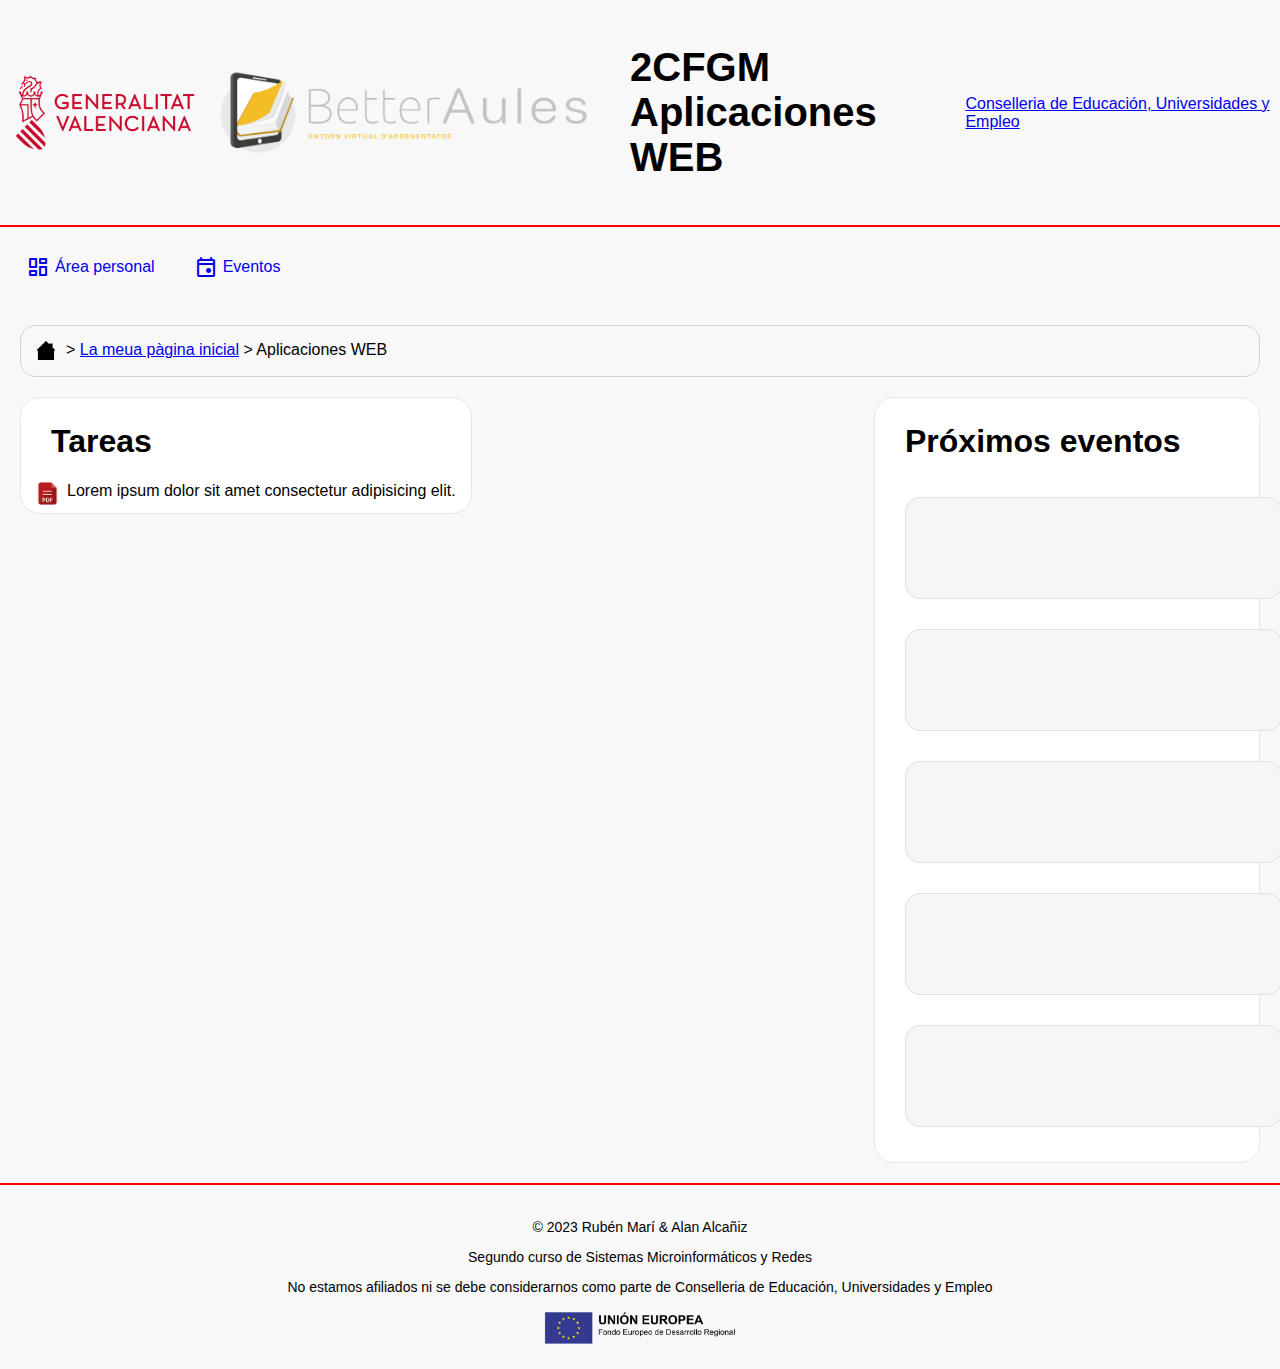
==== aplicacionesweb.html @ 806ea71d "aplicacionesweb" ====
<html lang="es">
    <head>
        <meta charset="UTF-8">
        <title>2CFGM - Aplicaciones Web</title>
        <link rel="stylesheet" href="css/main.css">
        <link rel="preconnect" href="https://rsms.me/">
        <link rel="stylesheet" href="https://rsms.me/inter/inter.css">
        <link rel="stylesheet" href="https://fonts.googleapis.com/css2?family=Material+Symbols+Rounded:opsz,wght,FILL,GRAD@20..48,100..700,0..1,-50..200">
    </head>
    <body>
        <header class="top">
            <div class="header">
                <div class="header-left">
                    <img src="images/gva-logo.png" alt="Logo de GVA" width="200px">
                    <img src="images/aules-logo2.png" alt="Logo de Aules" width="400px">
                    <p><strong>2CFGM Aplicaciones WEB</strong></p>
                </div>
                <div class="header-right">
                    <a href="http://www.ceice.gva.es/"><p>Conselleria de Educación, Universidades y Empleo</p></a>
                </div>
            </div>
            <div class="tab">
                <a href="index.html" class="button">
                    <span class="material-symbols-rounded" style="margin-right: 5px;">dashboard</span>
                    <span>Área personal</span>
                </a>
                <a href="index.html" class="button">
                    <span class="material-symbols-rounded" style="margin-right: 5px;">event</span>
                    <span>Eventos</span>
                </a>
            </div>
        </header>
        <div class="rute">
            <a href="index.html"><img src="images/1294564.svg" alt="home"></a>
            <span>> <a href="index.html">La meua pàgina inicial</a> > Aplicaciones WEB</span>
        </div>
        <div class="info">
            <div class="course">
                <h1>Tareas</h1>
                <div class="unit">
                    <div class="work">
                        <img src="images/pdflogo.png" alt="worklogo">
                        <span>Lorem ipsum dolor sit amet consectetur adipisicing elit.</span>
                    </div>
                <!--Ojalá declararle mi amor sea tan facil como declarar variables ;_; -->
                <!--Nah en verdad yo tengo novia y tu no, jaja bobo-->
                <!--Esto si que es aportar al projecto B) -->
                </div>
            </div>
            <div class="upcoming-events-section">
                <h1>Próximos eventos</h1>
                <div class="upcoming-events">
                    <div class="event"></div>
                    <div class="event"></div>
                    <div class="event"></div>
                    <div class="event"></div>
                    <div class="event"></div>
                </div>
            </div>
        </div>
        <footer class="footer">
            <div class="footer-div">
                <p>© 2023 Rubén Marí & Alan Alcañiz</p>
                <p>Segundo curso de Sistemas Microinformáticos y Redes</p>
                <p>No estamos afiliados ni se debe considerarnos como parte de Conselleria de Educación, Universidades y Empleo</p>
                <img src="images/ue-logo.png" alt="Logo de la Unión Europea" width="200px">
            </div>
        </footer>
    </body>
</html>
---- css/main.css ----
body {
    margin: unset;
    font-family: 'Inter', sans-serif;
    overflow: auto;
    background-color: #f8f8f8;
}

h1 {
    margin-left: 30px;
    margin-top: 25px;
}

.top {
    width: 100%;
}

.header {
    display: flex;
    margin: 5px;
    #background-color: red;
    justify-content: space-between;
    align-items: center;
    align-content: center;
    height: fit-content;
}

.header-left {
    display: flex;
    align-items: center;
}

.header-left p{
    font-size: 40px;
    font-family: sans-serif;
    padding: 0 0 0 25px;
}

.header-right {
    display: flex;
}

.tab {
    max-width: 100%;
    max-height: max-content;
    display: flex;
    #background-color: red;
    #margin: 5px;
    padding: 20px;
    border-top: 2px solid red;
}

.button {
    display: flex;
    align-items: center;
    text-decoration: none;
    margin-right: 25px;
    padding: 8px 8px 6px 6px;
    border-radius: 10px;
}

.button:hover {
    background-color: #ff3f3f;
    color: #3b0404 !important;
}

.button:visited {
    color: unset;
}

.ad {
    display: flex;
    flex-direction: row;
    margin: 20px 20px;
    border-radius: 10px;
}

.ad-left{
    background-image: linear-gradient(to right, #4eaaff, #ffffff);
    padding: 15px;
    border-radius: 15px 0px 0px 15px;
    border-top: 1px solid lightgrey;
    border-bottom: 1px solid lightgrey;
    border-left: 1px solid lightgrey;
}

.ad-left-text {
    padding: 15px;
}

.ad-right{
    background-color: rgb(255, 255, 255);
    padding: 15px 0 0 25px;
    border-radius: 0px 15px 15px 0px;
    display: block !important;
    flex: 1;
    box-sizing: border-box;
    border-top: 1px solid lightgrey;
    border-bottom: 1px solid lightgrey;
    border-right: 1px solid lightgrey;
}

.rute {
    display: flex;
    flex-direction: row;
    margin: 20px 20px;
    padding: 15px;
    border-radius: 15px 15px 15px 15px;
    border-top: 1px solid lightgrey;
    border-bottom: 1px solid lightgrey;
    border-left: 1px solid lightgrey;
    border-right: 1px solid lightgrey;
    
}

.rute img{
    width: 20px;
    padding-right: 10px;
}

.info {
    width: 100%;
    height: fit-content;
    display: flex; /* hay que conseguir que al hacer la pagina mas o menos grande que los cuadros no se hagan mas pequeños, supongo que con block
    para que los cuadros tengan siempre el mismo tamaño si o si, para eso tendremos que crear un apartado de css que se adapte al mobil jugando 
    con la resolución */
    justify-content: space-between;
}

.course{
    max-width: 70%;
    height: fit-content;
    margin-left: 20px;
    background-color: #fff;
    border: 1px solid #e7e7e7;
    border-radius: 20px;
}

.subjects-section {

    width: 100%;

}

.subjects {
    display: flex;
    flex-wrap: wrap;
    justify-content: space-evenly;
    margin: 0px 15px 0px 15px;
}

.subject-card {
    width: 340px;
    height: 175px;
    background-color: #f6f6f6;
    border: 1px solid #e0e0e0;
    border-radius: 15px;
    margin: 15px;
    overflow: hidden;
}

.subject-card-img {
    display: flex;
    max-width: 100%;
    max-height: 65%;
}

.subject-card-img img {
    overflow: hidden;
}

.subject-card-txt {
    margin: 10px 15px 5px 15px;
}

.subject-card-txt p {
    margin: unset;
}

.unit{
    display: flex;
    flex-wrap: wrap;
    justify-content: space-evenly;
    margin: 0px 15px 0px 15px;
    border: 1px #e0e0e0;
    border-radius: 10px;
}

.work{
    display: flex;
}

.work img{
    width: 23px;
    padding: 0 8px 8px 0;
}

.upcoming-events-section {
    max-width: 30%;
    height: fit-content;
    margin-right: 20px;
    background-color: #fff;
    border: 1px solid #e7e7e7;
    border-radius: 20px;
}

.upcoming-events {
    display: flex;
    flex-direction: column;
    margin: 0px 15px 20px 15px;
}

.event {
    width: 375px;
    height: 100px;
    background-color: #f6f6f6;
    border: 1px solid #e0e0e0;
    border-radius: 15px;
    margin: 15px;
}

.footer {
    display: flex;
    border-top: 2px solid red;
    width: 100%;
    font-size: 14px;
    text-align: center;
    justify-content: center;
    margin-top: 20px;
}

.footer-div {
    height: fit-content;
    margin: 20px 0px 20px 0px;
}

/* Que miras? esto es muy sospechoso por tu parte
⠀⠀⠀⠀⠀⠀⠀⠀⠀⠀⠀⣠⣤⣤⣤⣤⣤⣤⣤⣤⣄⡀⠀⠀⠀⠀⠀⠀⠀⠀ 
⠀⠀⠀⠀⠀⠀⠀⠀⢀⣴⣿⡿⠛⠉⠙⠛⠛⠛⠛⠻⢿⣿⣷⣤⡀⠀⠀⠀⠀⠀ 
⠀⠀⠀⠀⠀⠀⠀⠀⣼⣿⠋⠀⠀⠀⠀⠀⠀⠀⢀⣀⣀⠈⢻⣿⣿⡄⠀⠀⠀⠀ 
⠀⠀⠀⠀⠀⠀⠀⣸⣿⡏⠀⠀⠀⣠⣶⣾⣿⣿⣿⠿⠿⠿⢿⣿⣿⣿⣄⠀⠀⠀ 
⠀⠀⠀⠀⠀⠀⠀⣿⣿⠁⠀⠀⢰⣿⣿⣯⠁⠀⠀⠀⠀⠀⠀⠀⠈⠙⢿⣷⡄⠀ 
⠀⠀⣀⣤⣴⣶⣶⣿⡟⠀⠀⠀⢸⣿⣿⣿⣆⠀⠀⠀⠀⠀⠀⠀⠀⠀⠀⣿⣷⠀ 
⠀⢰⣿⡟⠋⠉⣹⣿⡇⠀⠀⠀⠘⣿⣿⣿⣿⣷⣦⣤⣤⣤⣶⣶⣶⣶⣿⣿⣿⠀ 
⠀⢸⣿⡇⠀⠀⣿⣿⡇⠀⠀⠀⠀⠹⣿⣿⣿⣿⣿⣿⣿⣿⣿⣿⣿⣿⣿⡿⠃⠀ 
⠀⣸⣿⡇⠀⠀⣿⣿⡇⠀⠀⠀⠀⠀⠉⠻⠿⣿⣿⣿⣿⡿⠿⠿⢻⣿⡇⠀⠀ 
⠀⣿⣿⠁⠀⠀⣿⣿⡇⠀⠀⠀⠀⠀⠀⠀⠀⠀⠀⠀⠀⠀⠀⠀⠀⢸⣿⣧⠀⠀ 
⠀⣿⣿⠀⠀⠀⣿⣿⡇⠀⠀⠀⠀⠀⠀⠀⠀⠀⠀⠀⠀⠀⠀⠀⠀⢸⣿⣿⠀⠀ 
⠀⣿⣿⠀⠀⠀⣿⣿⡇⠀⠀⠀⠀⠀⠀⠀⠀⠀⠀⠀⠀⠀⠀⠀⠀⢸⣿⣿⠀⠀ 
⠀⢿⣿⡆⠀⠀⣿⣿⡇⠀⠀⠀⠀⠀⠀⠀⠀⠀⠀⠀⠀⠀⠀⠀⠀⢸⣿⡇⠀⠀ 
⠀⠸⣿⣧⡀⠀⣿⣿⡇⠀⠀⠀⠀⠀⠀⠀⠀⠀⠀⠀⠀⠀⠀⠀⠀⣿⣿⠃⠀⠀ 
⠀⠀⠛⢿⣿⣿⣿⣿⣇⠀⠀⠀⠀⠀⣰⣿⣿⣷⣶⣶  ⠀ ⣿⣿⠀⠀⠀ 
⠀⠀⠀⠀⠀⠀⠀⣿⣿⠀⠀⠀⠀⠀⣿⣿⡇⠀⣽⣿⡏ ⠀⠀⢸⣿⡇⠀⠀⠀ 
⠀⠀⠀⠀⠀⠀⠀⣿⣿⠀⠀⠀⠀⠀⣿⣿⡇⠀⢹⣿⡆⠀⠀⠀⣸⣿⠇⠀⠀⠀ 
⠀⠀⠀⠀⠀⠀⠀⢿⣿⣦⣄⣀⣠⣴⣿⣿⠁⠀⠈⠻⣿⣿⣿⣿⡿⠏⠀⠀⠀⠀ 
⠀⠀⠀⠀⠀⠀⠀⠈⠛⠻⠿⠿⠿⠿⠋⠁⠀⠀⠀⠀⠀⠀⠀⠀⠀⠀⠀⠀⠀ */
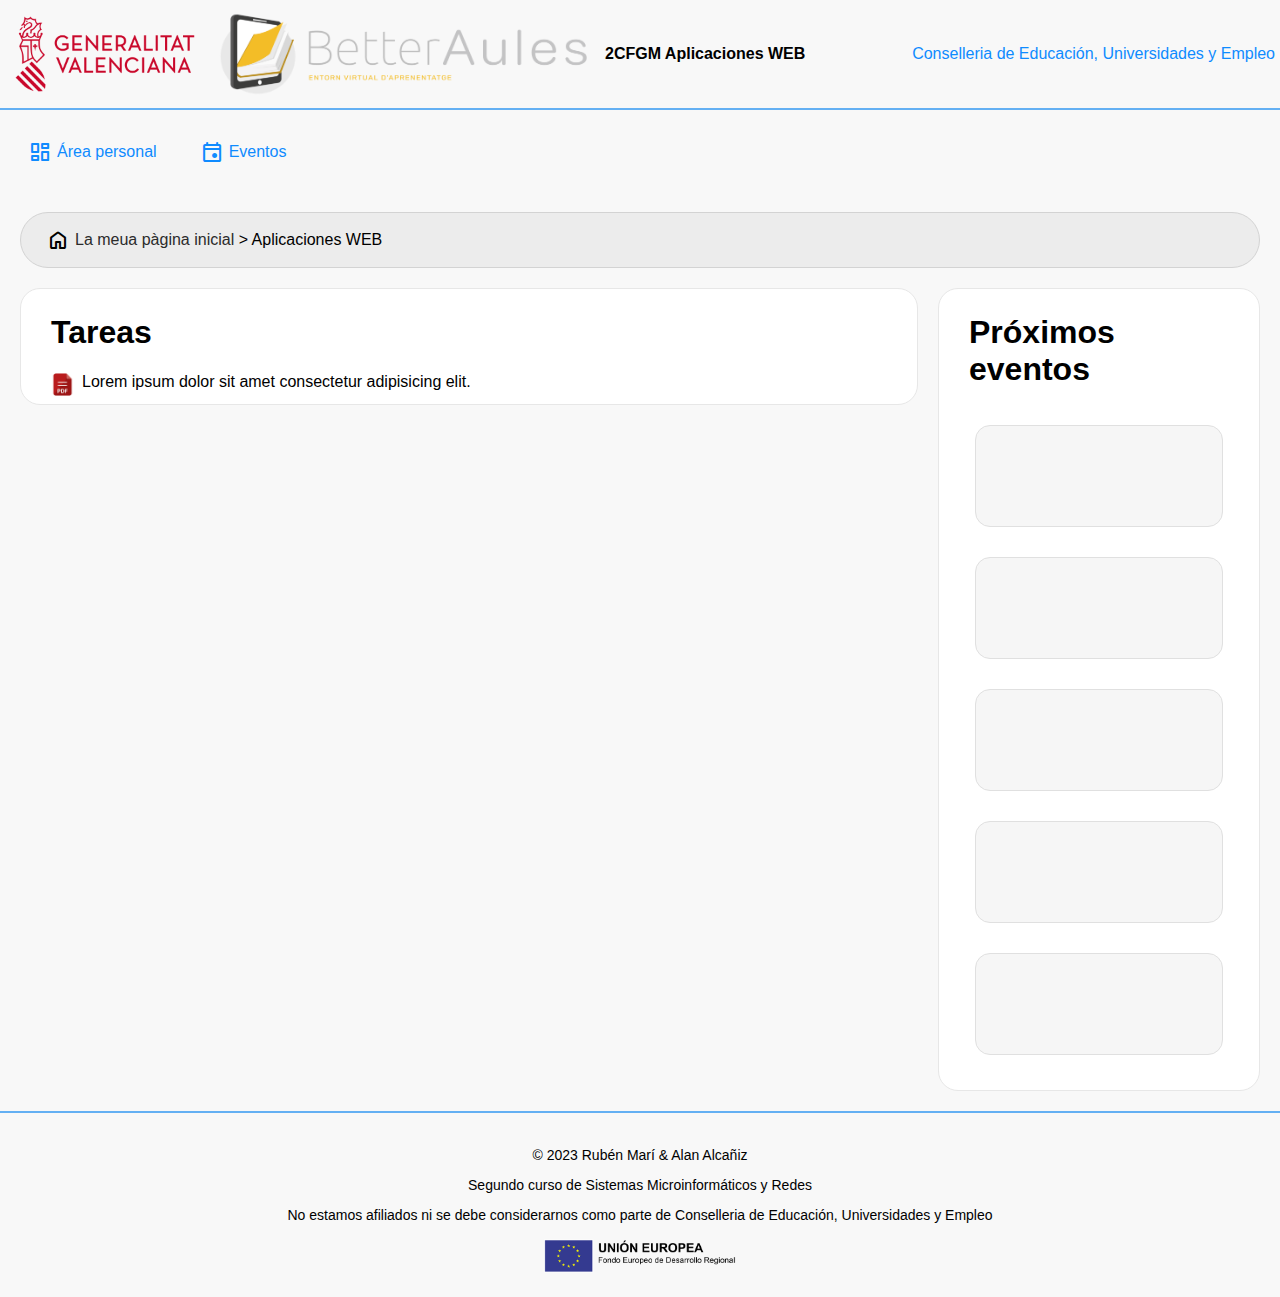
==== commit 311947b2: "he comenzado para que la página sea responsive, pero está muy rota." ====
--- a/aplicacionesweb.html
+++ b/aplicacionesweb.html
@@ -5,7 +5,7 @@
         <link rel="stylesheet" href="css/main.css">
         <link rel="preconnect" href="https://rsms.me/">
         <link rel="stylesheet" href="https://rsms.me/inter/inter.css">
-        <link rel="stylesheet" href="https://fonts.googleapis.com/css2?family=Material+Symbols+Rounded:opsz,wght,FILL,GRAD@20..48,100..700,0..1,-50..200">
+        <link rel="stylesheet" href="https://fonts.googleapis.com/css2?family=Material+Symbols+Rounded:opsz,wght,FILL,GRAD@24,400,1,0" />
     </head>
     <body>
         <header class="top">
@@ -21,18 +21,18 @@
             </div>
             <div class="tab">
                 <a href="index.html" class="button">
-                    <span class="material-symbols-rounded" style="margin-right: 5px;">dashboard</span>
-                    <span>Área personal</span>
+                    <span class="material-symbols-rounded button-span" style="margin-right: 5px;">dashboard</span>
+                    <span class="button-span">Área personal</span>
                 </a>
                 <a href="index.html" class="button">
-                    <span class="material-symbols-rounded" style="margin-right: 5px;">event</span>
-                    <span>Eventos</span>
+                    <span class="material-symbols-rounded button-span" style="margin-right: 5px;">event</span>
+                    <span class="button-span">Eventos</span>
                 </a>
             </div>
         </header>
         <div class="rute">
-            <a href="index.html"><img src="images/1294564.svg" alt="home"></a>
-            <span>> <a href="index.html">La meua pàgina inicial</a> > Aplicaciones WEB</span>
+            <span class="material-symbols-rounded" style="margin-right: 5px;">home</span>
+            <span> <a href="index.html">La meua pàgina inicial</a> > Aplicaciones WEB</span>
         </div>
         <div class="info">
             <div class="course">
--- a/css/main.css
+++ b/css/main.css
@@ -5,9 +5,20 @@
     background-color: #f8f8f8;
 }
 
+::selection {
+    background-color: #4eaaff;
+    color: #020202;
+}
+
 h1 {
     margin-left: 30px;
     margin-top: 25px;
+    margin-right: 30px;
+}
+
+a {
+    text-decoration: none;
+    color: #0f8bff;
 }
 
 .top {
@@ -29,11 +40,11 @@
     align-items: center;
 }
 
-.header-left p{
+/* .header-left p{
     font-size: 40px;
     font-family: sans-serif;
     padding: 0 0 0 25px;
-}
+} */
 
 .header-right {
     display: flex;
@@ -46,7 +57,7 @@
     #background-color: red;
     #margin: 5px;
     padding: 20px;
-    border-top: 2px solid red;
+    border-top: 2px solid #64b0f3;
 }
 
 .button {
@@ -54,13 +65,20 @@
     align-items: center;
     text-decoration: none;
     margin-right: 25px;
-    padding: 8px 8px 6px 6px;
+    padding: 10px 10px 8px 8px;
     border-radius: 10px;
+    transition: 500ms cubic-bezier(0,.5,.5,1);
 }
 
 .button:hover {
-    background-color: #ff3f3f;
-    color: #3b0404 !important;
+    scale: 105%;
+    background-color: rgba(100, 201, 255, 0.5);
+    border-radius: 15px;
+    box-shadow: 0 0 15px rgba(100, 185, 255, 0.5);
+}
+
+.button:hover .button-span {
+    color: #000a13;
 }
 
 .button:visited {
@@ -85,6 +103,9 @@
 
 .ad-left-text {
     padding: 15px;
+    font-weight: 600;
+    color: #001b3f;
+    text-shadow: 0 0 15px #b5d7ff;
 }
 
 .ad-right{
@@ -103,13 +124,11 @@
     display: flex;
     flex-direction: row;
     margin: 20px 20px;
-    padding: 15px;
-    border-radius: 15px 15px 15px 15px;
-    border-top: 1px solid lightgrey;
-    border-bottom: 1px solid lightgrey;
-    border-left: 1px solid lightgrey;
-    border-right: 1px solid lightgrey;
-    
+    padding: 15px 15px 15px 25px;
+    border-radius: 9999px;
+    background-color: #ececec;
+    border: 1px solid lightgrey;
+    align-items: center;
 }
 
 .rute img{
@@ -117,17 +136,30 @@
     padding-right: 10px;
 }
 
+.rute a{
+    color: #2b2b2b;
+}
+
 .info {
     width: 100%;
     height: fit-content;
     display: flex; /* hay que conseguir que al hacer la pagina mas o menos grande que los cuadros no se hagan mas pequeños, supongo que con block
-    para que los cuadros tengan siempre el mismo tamaño si o si, para eso tendremos que crear un apartado de css que se adapte al mobil jugando 
+    para que los cuadros tengan siempre el mismo tamaño si o si, para eso tendremos que crear un apartado de css que se adapte al mobil jugando
     con la resolución */
+    flex-direction: row;
+    align-items: baseline;
     justify-content: space-between;
 }
 
+.subjects {
+    display: flex;
+    flex-wrap: wrap;
+    justify-content: center;
+    margin: 0px 15px 0px 15px;
+}
+
 .course{
-    max-width: 70%;
+    width: 70%;
     height: fit-content;
     margin-left: 20px;
     background-color: #fff;
@@ -139,13 +171,6 @@
 
     width: 100%;
 
-}
-
-.subjects {
-    display: flex;
-    flex-wrap: wrap;
-    justify-content: space-evenly;
-    margin: 0px 15px 0px 15px;
 }
 
 .subject-card {
@@ -158,6 +183,10 @@
     overflow: hidden;
 }
 
+.subjects a{
+    text-decoration: none;
+}
+
 .subject-card-img {
     display: flex;
     max-width: 100%;
@@ -169,18 +198,30 @@
 }
 
 .subject-card-txt {
-    margin: 10px 15px 5px 15px;
+    display: flex;
+    flex-direction: column;
+    height: 35%;
+    text-align: left;
+    justify-content: center;
+    margin-left: 15px;
 }
 
 .subject-card-txt p {
     margin: unset;
+    color: #161616;
+    text-decoration: none;
+}
+
+#fecha{
+    color: #2b2b2b;
+    font-size: 13px;
 }
 
 .unit{
     display: flex;
     flex-wrap: wrap;
-    justify-content: space-evenly;
     margin: 0px 15px 0px 15px;
+    margin-left: 30px;
     border: 1px #e0e0e0;
     border-radius: 10px;
 }
@@ -195,7 +236,7 @@
 }
 
 .upcoming-events-section {
-    max-width: 30%;
+    width: 25%;
     height: fit-content;
     margin-right: 20px;
     background-color: #fff;
@@ -207,10 +248,12 @@
     display: flex;
     flex-direction: column;
     margin: 0px 15px 20px 15px;
+    overflow: hidden;
+    align-items: center;
 }
 
 .event {
-    width: 375px;
+    width: 85%;
     height: 100px;
     background-color: #f6f6f6;
     border: 1px solid #e0e0e0;
@@ -220,7 +263,7 @@
 
 .footer {
     display: flex;
-    border-top: 2px solid red;
+    border-top: 2px solid #64b0f3;
     width: 100%;
     font-size: 14px;
     text-align: center;
@@ -231,6 +274,21 @@
 .footer-div {
     height: fit-content;
     margin: 20px 0px 20px 0px;
+}
+
+/* para hacerlo responsive*/
+@media (max-width: 995px) {
+
+    .info {
+        display: flex;
+        flex-direction: column;
+        align-items: center;
+    }
+
+    .course {
+        margin-bottom: 10px;
+    }
+
 }
 
 /* Que miras? esto es muy sospechoso por tu parte
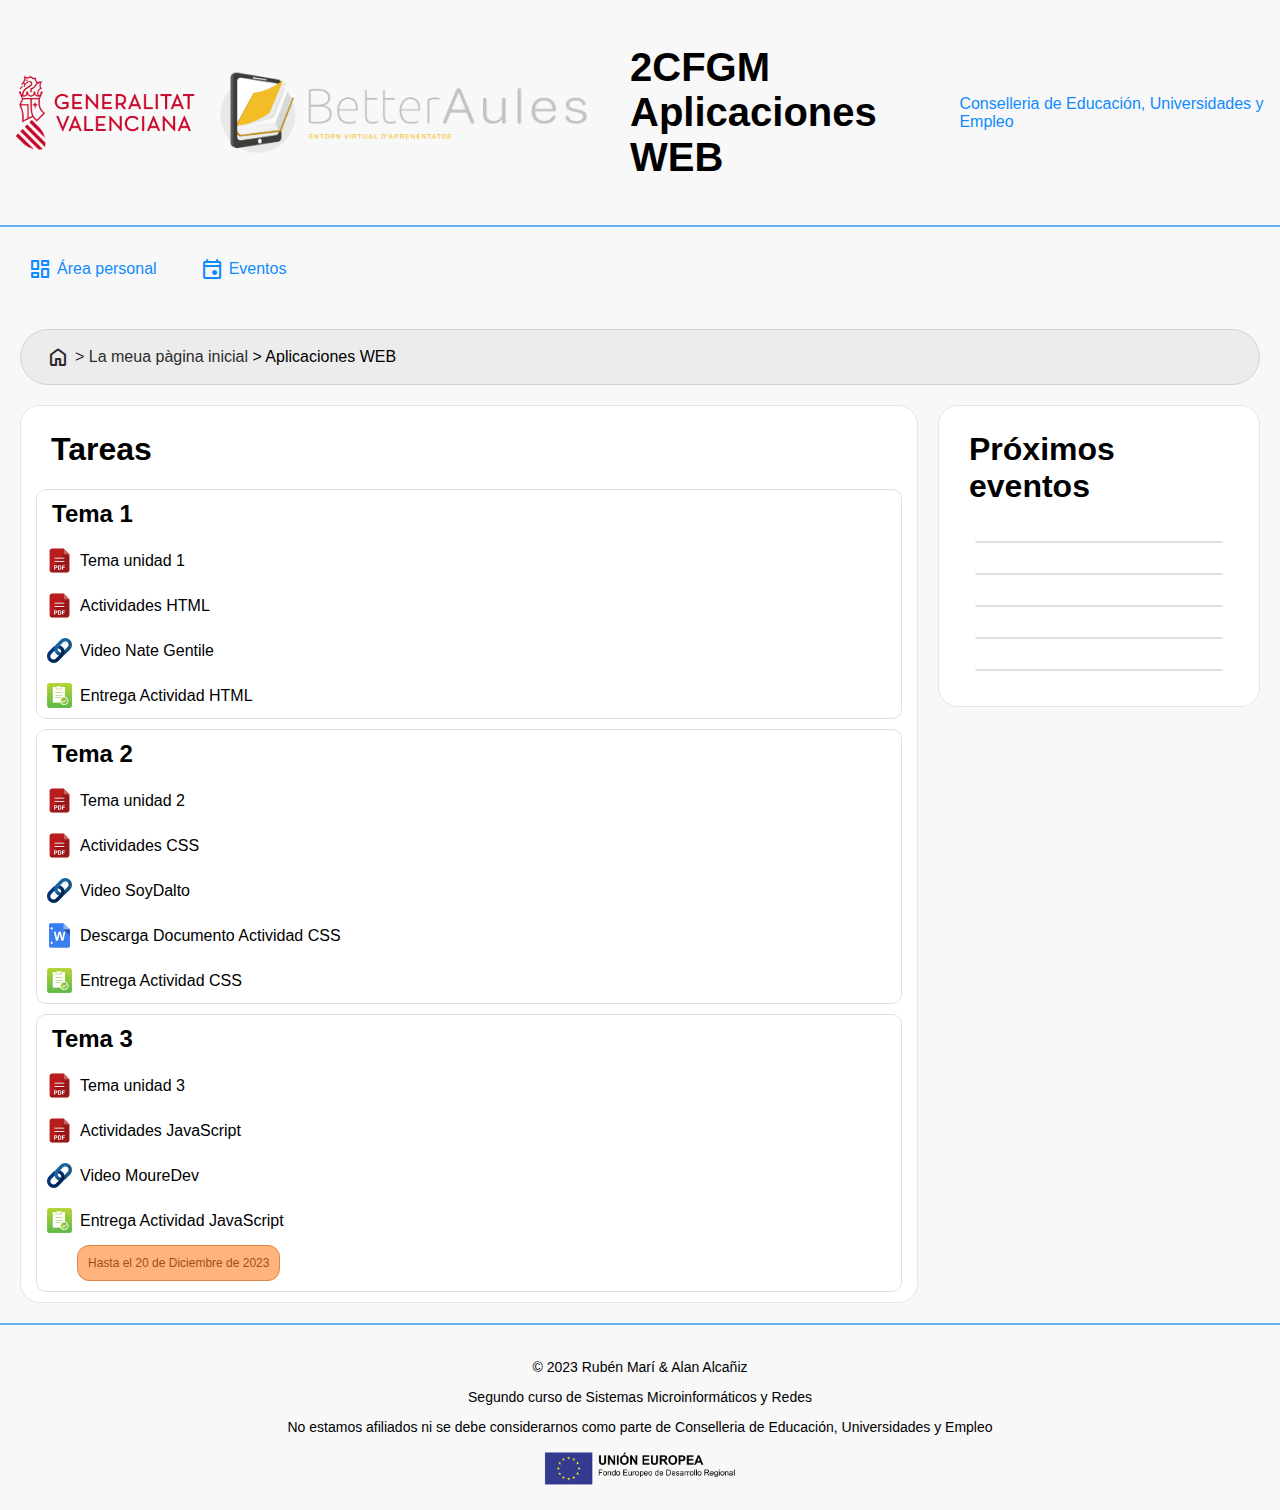
==== commit 2fed8f82: "granavanceactividadesalannumerodosporquemehabiadejadounacosaimportanteynoseporqueestenombreestanlarg" ====
--- a/aplicacionesweb.html
+++ b/aplicacionesweb.html
@@ -31,21 +31,77 @@
             </div>
         </header>
         <div class="rute">
-            <span class="material-symbols-rounded" style="margin-right: 5px;">home</span>
-            <span> <a href="index.html">La meua pàgina inicial</a> > Aplicaciones WEB</span>
+            <a href="index.html"><span class="material-symbols-rounded" style="margin-right: 5px;">home</span></a>
+            <span><a href="index.html">> La meua pàgina inicial</a> > Aplicaciones WEB</span>
+        
         </div>
         <div class="info">
             <div class="course">
                 <h1>Tareas</h1>
                 <div class="unit">
+                    <h2>Tema 1</h2>
                     <div class="work">
                         <img src="images/pdflogo.png" alt="worklogo">
-                        <span>Lorem ipsum dolor sit amet consectetur adipisicing elit.</span>
+                        <span>Tema unidad 1</span>
                     </div>
-                <!--Ojalá declararle mi amor sea tan facil como declarar variables ;_; -->
-                <!--Nah en verdad yo tengo novia y tu no, jaja bobo-->
-                <!--Esto si que es aportar al projecto B) -->
+                    <div class="work">
+                        <img src="images/pdflogo.png" alt="worklogo">
+                        <span>Actividades HTML</span>
+                    </div>
+                    <div class="work">
+                        <img src="images/3214679.png" alt="worklogo">
+                        <span>Video Nate Gentile</span> <!--Ya es costum en les clases de xavi-->
+                    </div>
+                    <div class="work">
+                        <img src="images/checkmark.png" alt="worklogo">
+                        <span>Entrega Actividad HTML</span>
+                    </div>
                 </div>
+                <div class="unit">
+                    <h2>Tema 2</h2>
+                    <div class="work">
+                        <img src="images/pdflogo.png" alt="worklogo">
+                        <span>Tema unidad 2</span>
+                    </div>
+                    <div class="work">
+                        <img src="images/pdflogo.png" alt="worklogo">
+                        <span>Actividades CSS</span>
+                    </div>
+                    <div class="work">
+                        <img src="images/3214679.png" alt="worklogo">
+                        <span>Video SoyDalto</span> <!--este esq me mola a mi jeje-->
+                    </div>
+                    <div class="work">
+                        <img src="images/word.png" alt="worklogo">
+                        <span>Descarga Documento Actividad CSS</span> 
+                    </div>
+                    <div class="work">
+                        <img src="images/checkmark.png" alt="worklogo">
+                        <span>Entrega Actividad CSS</span> 
+                    </div>
+                </div>
+                <div class="unit">
+                    <h2>Tema 3</h2>
+                    <div class="work">
+                        <img src="images/pdflogo.png" alt="worklogo">
+                        <span>Tema unidad 3</span>
+                    </div>
+                    <div class="work">
+                        <img src="images/pdflogo.png" alt="worklogo">
+                        <span>Actividades JavaScript</span><!--te imagines xd-->
+                    </div>
+                    <div class="work">
+                        <img src="images/3214679.png" alt="worklogo">
+                        <span>Video MoureDev</span>
+                    </div>
+                    <div class="work">
+                        <img src="images/checkmark.png" alt="worklogo">
+                        <span>Entrega Actividad JavaScript</span>
+                    </div>
+                    <div class="todo">
+                        <p>Hasta el 20 de Diciembre de 2023</p>
+                    </div>
+                </div><!--els iconos si no temolen canvialos, son 100x100px tots-->
             </div>
             <div class="upcoming-events-section">
                 <h1>Próximos eventos</h1>
@@ -57,7 +113,7 @@
                     <div class="event"></div>
                 </div>
             </div>
-        </div>
+        </div><!--Ojalá declararle mi amor sea tan facil como declarar variables ;_; -->
         <footer class="footer">
             <div class="footer-div">
                 <p>© 2023 Rubén Marí & Alan Alcañiz</p>
--- a/css/main.css
+++ b/css/main.css
@@ -40,14 +40,15 @@
     align-items: center;
 }
 
-/* .header-left p{
+.header-left p{
     font-size: 40px;
     font-family: sans-serif;
     padding: 0 0 0 25px;
-} */
+}
 
 .header-right {
     display: flex;
+    padding: 0 8px 0 0;
 }
 
 .tab {
@@ -220,19 +221,43 @@
 .unit{
     display: flex;
     flex-wrap: wrap;
-    margin: 0px 15px 0px 15px;
-    margin-left: 30px;
-    border: 1px #e0e0e0;
+    flex-direction: column;
+    margin: 0px 15px 0px 30px;
+    border: 1px solid #e0e0e0;
     border-radius: 10px;
+    margin: 10px 15px;
+}
+
+.unit h2{
+    padding: 0 0 0 15px;
+    margin: 10px 15px 10px 0;
 }
 
 .work{
     display: flex;
+    align-items: center; /* Centra el contenido verticalmente */
+    padding: 10px;
 }
 
 .work img{
-    width: 23px;
-    padding: 0 8px 8px 0;
+    width: 25px;
+    padding: 0 8px 0 0;
+}
+
+.todo{
+    display: block;
+    color: #9e4f16;
+    margin: 0 0 0 40px;
+}
+
+.todo p{
+    display: inline-block;
+    padding: 10px 10px;
+    font-size: 12px;
+    background-color: #ffb47e;
+    border: 1px solid #df8443;
+    border-radius: 12px;
+    margin: 2 0 10px 0;
 }
 
 .upcoming-events-section {
@@ -254,11 +279,15 @@
 
 .event {
     width: 85%;
-    height: 100px;
+    height: fit-content;
     background-color: #f6f6f6;
     border: 1px solid #e0e0e0;
     border-radius: 15px;
     margin: 15px;
+}
+
+.event p{
+    padding: 0 10px;
 }
 
 .footer {
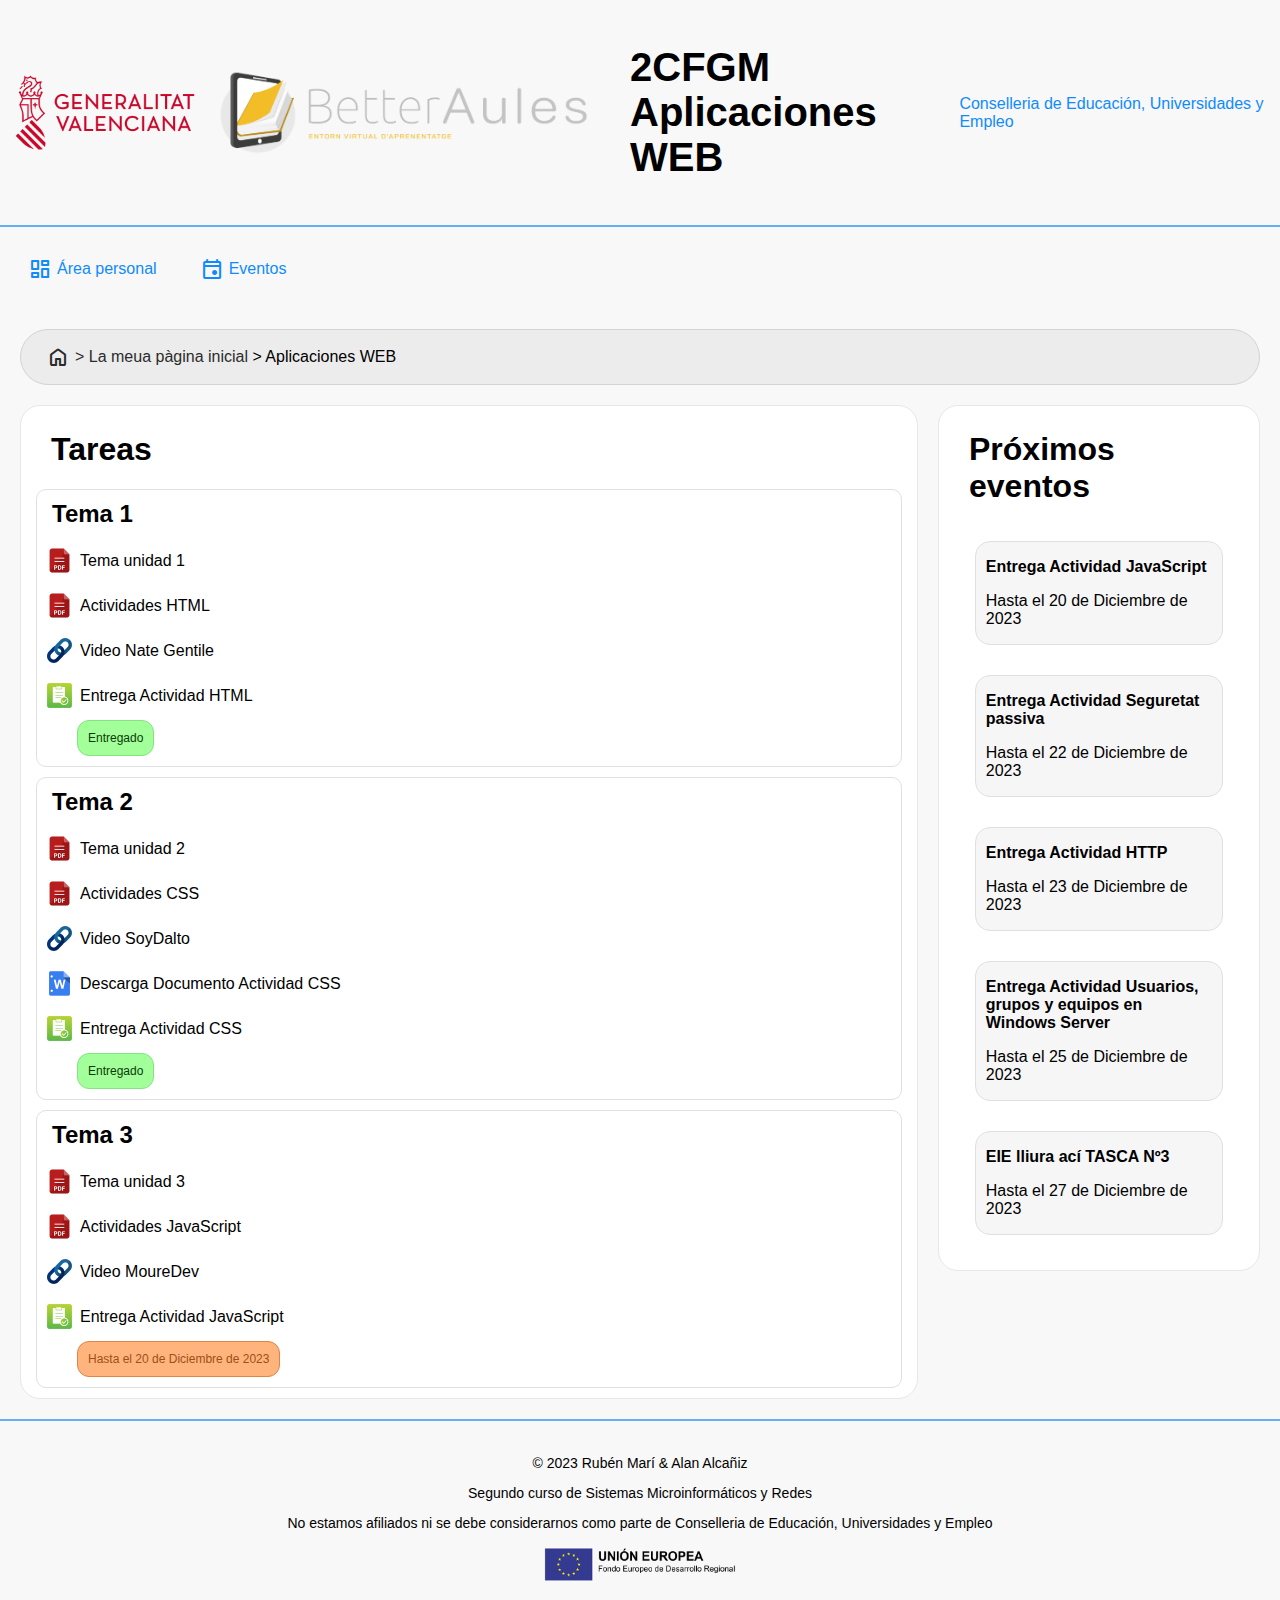
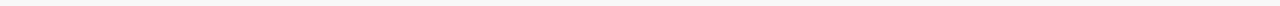
==== commit f56f6872: "entregado" ====
--- a/aplicacionesweb.html
+++ b/aplicacionesweb.html
@@ -56,6 +56,9 @@
                         <img src="images/checkmark.png" alt="worklogo">
                         <span>Entrega Actividad HTML</span>
                     </div>
+                    <div class="finished">
+                        <p>Entregado</p>
+                    </div>
                 </div>
                 <div class="unit">
                     <h2>Tema 2</h2>
@@ -78,6 +81,9 @@
                     <div class="work">
                         <img src="images/checkmark.png" alt="worklogo">
                         <span>Entrega Actividad CSS</span> 
+                    </div>
+                    <div class="finished">
+                        <p>Entregado</p>
                     </div>
                 </div>
                 <div class="unit">
@@ -106,11 +112,26 @@
             <div class="upcoming-events-section">
                 <h1>Próximos eventos</h1>
                 <div class="upcoming-events">
-                    <div class="event"></div>
-                    <div class="event"></div>
-                    <div class="event"></div>
-                    <div class="event"></div>
-                    <div class="event"></div>
+                    <div class="event">
+                        <p><strong>Entrega Actividad JavaScript</strong></p>
+                        <p>Hasta el 20 de Diciembre de 2023</p>
+                    </div>
+                    <div class="event">
+                        <p><strong>Entrega Actividad Seguretat passiva</strong></p>
+                        <p>Hasta el 22 de Diciembre de 2023</p>
+                    </div>
+                    <div class="event">
+                        <p><strong>Entrega Actividad HTTP</strong></p>
+                        <p>Hasta el 23 de Diciembre de 2023</p>
+                    </div>
+                    <div class="event">
+                        <p><strong>Entrega Actividad Usuarios, grupos y equipos en Windows Server</strong></p>
+                        <p>Hasta el 25 de Diciembre de 2023</p>
+                    </div>
+                    <div class="event">
+                        <p><strong>EIE lliura ací TASCA Nº3</strong></p>
+                        <p>Hasta el 27 de Diciembre de 2023</p>
+                    </div>
                 </div>
             </div>
         </div><!--Ojalá declararle mi amor sea tan facil como declarar variables ;_; -->
--- a/css/main.css
+++ b/css/main.css
@@ -256,6 +256,22 @@
     font-size: 12px;
     background-color: #ffb47e;
     border: 1px solid #df8443;
+    border-radius: 12px;
+    margin: 2 0 10px 0;
+}
+
+.finished{
+    display: block;
+    color: #0b3a06;
+    margin: 0 0 0 40px;
+}
+
+.finished p{
+    display: inline-block;
+    padding: 10px 10px;
+    font-size: 12px;
+    background-color: #a2ff9a;
+    border: 1px solid #84e481;
     border-radius: 12px;
     margin: 2 0 10px 0;
 }
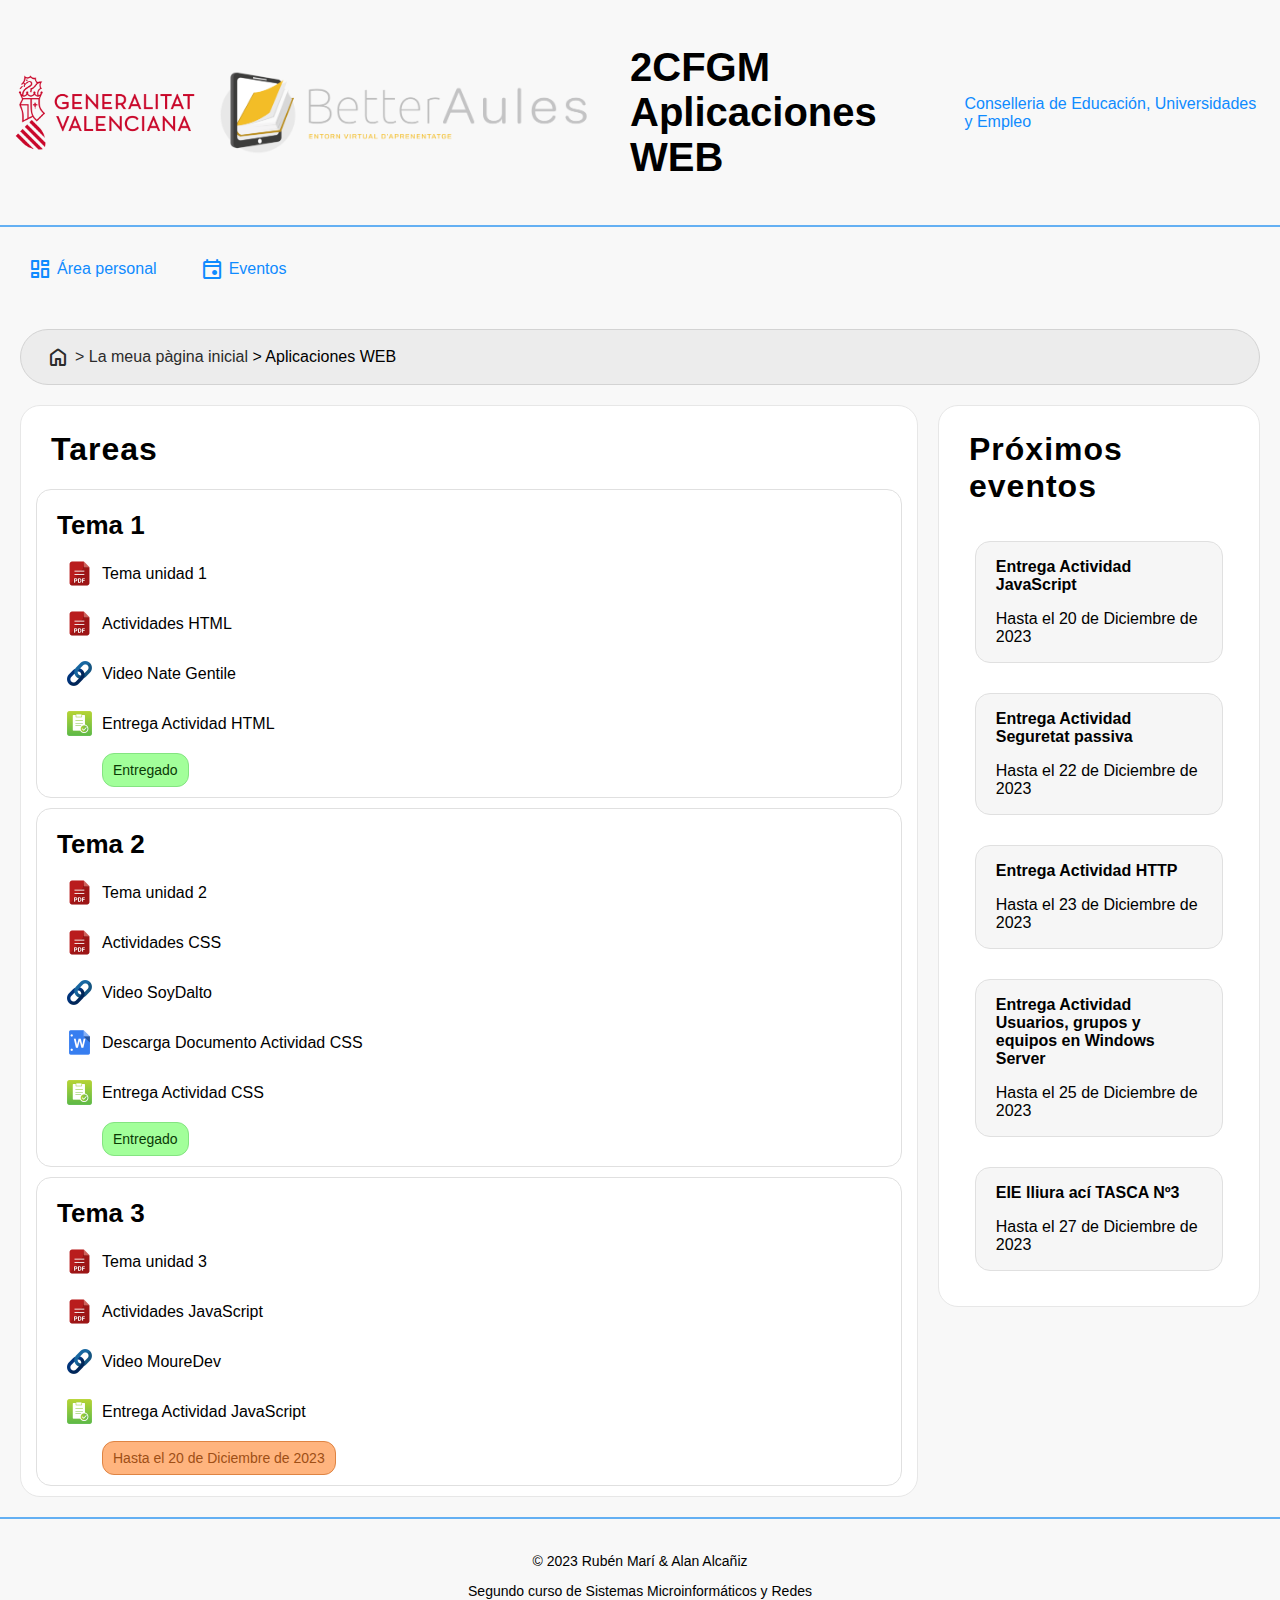
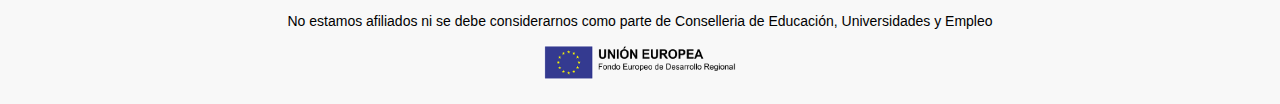
==== commit c3bc3af7: "terminao" ====
--- a/aplicacionesweb.html
+++ b/aplicacionesweb.html
@@ -140,7 +140,7 @@
                 <p>© 2023 Rubén Marí & Alan Alcañiz</p>
                 <p>Segundo curso de Sistemas Microinformáticos y Redes</p>
                 <p>No estamos afiliados ni se debe considerarnos como parte de Conselleria de Educación, Universidades y Empleo</p>
-                <img src="images/ue-logo.png" alt="Logo de la Unión Europea" width="200px">
+                <img class="ue-logo" src="images/ue-logo.png" alt="Logo de la Unión Europea" width="200px">
             </div>
         </footer>
     </body>
--- a/css/main.css
+++ b/css/main.css
@@ -11,6 +11,8 @@
 }
 
 h1 {
+    font-weight: 800;
+    letter-spacing: 1px;
     margin-left: 30px;
     margin-top: 25px;
     margin-right: 30px;
@@ -43,7 +45,7 @@
 .header-left p{
     font-size: 40px;
     font-family: sans-serif;
-    padding: 0 0 0 25px;
+    padding: 0 25px 0 25px;
 }
 
 .header-right {
@@ -171,6 +173,7 @@
 .subjects-section {
 
     width: 100%;
+    margin-bottom: 20px;
 
 }
 
@@ -224,36 +227,43 @@
     flex-direction: column;
     margin: 0px 15px 0px 30px;
     border: 1px solid #e0e0e0;
-    border-radius: 10px;
+    border-radius: 15px;
     margin: 10px 15px;
 }
 
 .unit h2{
-    padding: 0 0 0 15px;
-    margin: 10px 15px 10px 0;
+    margin-left: 20px;
+    margin-top: 20px;
+    margin-bottom: 10px;
+    font-weight: 600;
+    font-size: 26px;
+    display: flex;
 }
 
 .work{
     display: flex;
     align-items: center; /* Centra el contenido verticalmente */
     padding: 10px;
+    margin-left: 20px;
+    font-weight: 500;
+    margin-bottom: 5px;
 }
 
 .work img{
     width: 25px;
-    padding: 0 8px 0 0;
+    margin-right: 10px;
 }
 
 .todo{
     display: block;
     color: #9e4f16;
-    margin: 0 0 0 40px;
+    margin: 0 0 0 65px;
 }
 
 .todo p{
     display: inline-block;
-    padding: 10px 10px;
-    font-size: 12px;
+    padding: 8px 10px;
+    font-size: 14px;
     background-color: #ffb47e;
     border: 1px solid #df8443;
     border-radius: 12px;
@@ -263,13 +273,13 @@
 .finished{
     display: block;
     color: #0b3a06;
-    margin: 0 0 0 40px;
+    margin: 0 0 0 65px;
 }
 
 .finished p{
     display: inline-block;
-    padding: 10px 10px;
-    font-size: 12px;
+    padding: 8px 10px;
+    font-size: 14px;
     background-color: #a2ff9a;
     border: 1px solid #84e481;
     border-radius: 12px;
@@ -303,7 +313,7 @@
 }
 
 .event p{
-    padding: 0 10px;
+    padding: 0 20px;
 }
 
 .footer {
@@ -332,8 +342,273 @@
 
     .course {
         margin-bottom: 10px;
-    }
-
+        width: 90%;
+        margin-left: unset;
+        border-radius: 35px;
+    }
+
+    .top {
+        padding-top: 15px;
+    }
+
+    .header {
+        display: none;
+    }
+
+    .tab {
+        border: unset;
+        height: max-content;
+        display: flex;
+        flex-direction: row;
+        margin: 0px 15px 15px 15px;
+    }
+
+    .button, .material-symbols-rounded {
+        font-size: 40px!important;
+    }
+
+    .ad {
+        font-size: 32px;
+        box-shadow: 0px 0px 15px rgba(0, 0, 0, 0.17);
+        border-radius: 30px 30px 30px 30px;
+    }
+
+    .ad-left {
+        display: flex;
+        align-items: center;
+        border-radius: 30px 0px 0px 30px;
+    }
+
+    .ad-right {
+        display: flex!important;
+        align-items: center;
+        border-radius: 0px 30px 30px 0px;
+        padding: 0 0 0 25px;
+    }
+
+    h1 {
+        font-size: 52px;
+        margin-left: 40px;
+        margin-top: 35px;
+    }
+
+    .subject-card {
+        width: 710px;
+        height: 400px;
+    }
+
+    .subject-card-txt {
+        margin-left: 30px;
+    }
+
+    .subject-card-img img {
+        width: 150%;
+        height: 260px;
+    }
+
+    #fecha {
+        font-size: 32px;
+    }
+
+    .subject-card-txt p {
+        font-size: 36px;
+    }
+
+    .upcoming-events-section {
+        width: 90%;
+        margin-right: unset;
+        border-radius: 35px;
+    }
+
+    .footer {
+        width: unset;
+        max-width: 100%;
+        padding: 0 30px 0 30px;
+        font-size: 20px;
+    }
+
+    .footer-div img {
+        width: 450px;
+    }
+
+    .event {
+        border-radius: 25px;
+        padding: 10px;
+        font-size: 38px;
+    }
+
+    .event p {
+        margin: 20px 0;
+    }
+
+    .unit {
+        border-radius: 20px;
+        margin-top: 30px;
+        margin-bottom: 30px;
+        padding-top: 10px;
+        padding-bottom: 10px;
+    }
+
+    .unit h2 {
+        font-size: 48px;
+        margin-left: 30px;
+        margin-top: 25px;
+    }
+
+    .work {
+        font-size: 38px;
+        margin-left: 50px;
+        font-weight: 400;
+        margin-bottom: 5px;
+    }
+
+    .work img {
+        margin-right: 10px;
+        width: 35px;
+    }
+
+    .todo, .finished {
+        margin-left: 120px;
+
+    }
+
+    .todo p, .finished p {
+        font-size: 32px;
+    }
+
+    .rute {
+        font-size: 28px!important;
+        margin-bottom: 40px;
+    }
+}
+
+@media (prefers-color-scheme: dark) {
+    body {
+        background-color: #080808;
+    }
+
+    ::selection {
+        background-color: #12295b;
+        color: #eaeaea;
+    }
+
+    a {
+        text-decoration: none;
+        color: #96ccff;
+    }
+
+    .header {
+        color: #eaeaea;
+    }
+
+    .tab, .footer {
+        border-top: 2px solid #0a3e6e;
+    }
+
+
+    .button {
+        color: #eaeaea !important;
+    }
+
+    .button:hover {
+        background-color: rgba(0, 66, 131, 0.5);
+        box-shadow: 0 0 15px rgba(0, 58, 108, 0.5);
+    }
+
+    .button:hover .button-span {
+        color: #76a6ff !important;
+    }
+
+    .ad-left {
+        background-image: linear-gradient(to right, #004585, #000000);
+        border-top: 1px solid #2c2c2c;
+        border-bottom: 1px solid #2c2c2c;
+        border-left: 1px solid #2c2c2c;
+    }
+
+    .ad-left-text {
+        color: #73aeff;
+        text-shadow: 0 0 15px #000000;
+    }
+
+    .ad-right {
+        background-color: rgb(0, 0, 0);
+        border-top: 1px solid #2c2c2c;
+        border-bottom: 1px solid #2c2c2c;
+        border-right: 1px solid #2c2c2c;
+        color: #eaeaea
+    }
+
+
+    .course {
+        background-color: #000000;
+        border: 1px solid rgba(255, 255, 255, 0.2);
+        color: #eaeaea;
+    }
+
+    .upcoming-events-section {
+        background-color: #000000;
+        border: 1px solid rgba(255, 255, 255, 0.2);
+        color: #eaeaea;
+    }
+
+    .footer {
+        color: #eaeaea
+    }
+
+    .subject-card {
+        background-color: #080808;
+        border: 1px solid #2c2c2c;
+    }
+
+    #fecha {
+        color: #757575;
+    }
+
+    .subject-card-txt p {
+        color: #eaeaea
+    }
+
+    .event {
+        background-color: #080808;
+        border: 1px solid #2c2c2c;
+    }
+
+    .rute {
+        background-color: #000;
+        border: 1px solid #2c2c2c;
+        color: #eaeaea
+    }
+
+    .rute a {
+        color: #fff
+    }
+
+    .unit {
+        border: 1px solid #2c2c2c;
+    }
+
+    .todo {
+        color: #ffe9cd;
+    }
+
+    .todo p {
+        background-color: #9e6e16;
+        border: 1px solid #c28434;
+    }
+
+    .finished {
+        color: #a2ff9a;
+    }
+
+    .finished p {
+        background-color: #0b3a06;
+        border: 1px solid #2f542e;
+    }
+
+    .ue-logo {
+        content: url(../images/ue-logo-dark.png);
+    }
 }
 
 /* Que miras? esto es muy sospechoso por tu parte
